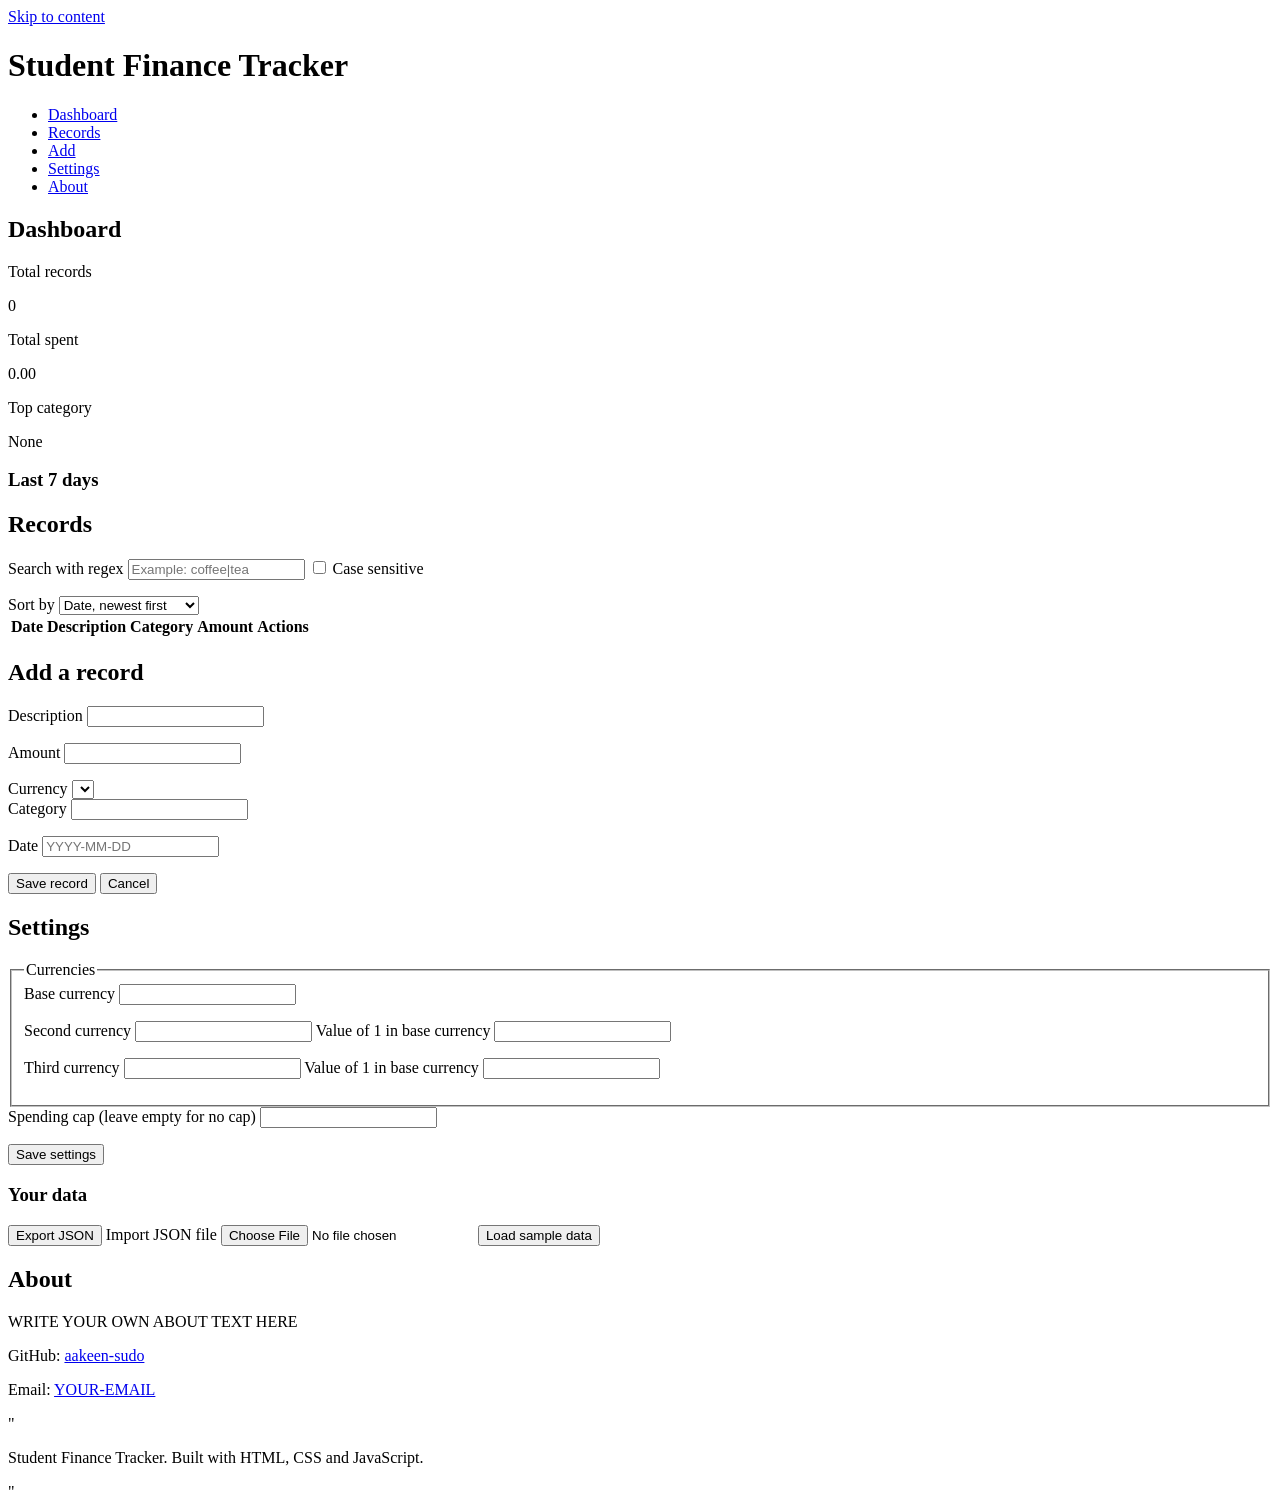
==== index.html @ 0481db0c "feat: add semantic HTML structure" ====
<!DOCTYPE html>
<html lang=""en">
<head>
    <meta charset="UTF-8">
    <meta name="viewport" content="width=device-width, initial-scale=1">
    <title>Student Finance Tracker</title>
    <link rel="stylesheet" href="styles/main.css">
    <script type="module" src="scripts/main.js"></script>
</head>
<body>
    <a class="skip-link" href="#main">Skip to content</a>
    
    <header class="site-header">
        <h1>Student Finance Tracker</h1>
        <nav aria-label="Main">
            <ul class="nav-list">
                <li><a href="#view-dashboard">Dashboard</a></li>
                <li><a href="#view-records">Records</a></li>
                <li><a href="#view-form">Add</a></li>
                <li><a href="#view-settings">Settings</a></li>
                <li><a href="#view-about">About</a></li>
            </ul>
        </nav>
    </header>
    
    <main id="main">
        <section id="view-dashboard" aria-labelledby="dashboard-title">
            <h2 id="dashboard-title">Dashboard</h2>
            
            <div class="stats-grid">
                <div class="stat-card">
                    <p class="stat-label">Total records</p>
                    <p class="stat-value" id="stat-count">0</p>
                </div>
                <div class="stat-card">
                    <p class="stat-label">Total spent</p>
                    <p class="stat-value" id="stat-total">0.00</p>
                </div>
                <div class="stat-card">
                    <p class="stat-label">Top category</p>
                    <p class="stat-value" id="stat-top">None</p>
                </div>
            </div>
            
            <h3>Last 7 days</h3>
            <div class="chart" id="chart"></div>
            
            <p id="cap-message" class="cap-message" aria-live="polite"></p>
        </section>
        <section id=""view-records" aria-labelledby="records-title">
            <h2 id="records-title">Records</h2>
            
            <div class="search-bar">
                <label for="search-input">Search with regex</label>
                <input type="text" id="search-input" placeholder="Example: coffee|tea">
                <label class="checkbox">
                    <input type="checkbox" id="case-toggle">
                    Case sensitive
                </label>
                <p id="search-error" class="error" role="status"></p>
            </div>
            
            <div class="sort-bar">
                <label for="sort-select">Sort by</label>
                <select id="sort-select">
                    <option value="date-desc">Date, newest first</option>
                    <option value="date-asc">Date, oldest first</option>
                    <option value="desc-asc">Description, A to Z</option>
                    <option value="desc-desc">Description, Z to A</option>
                    <option value="amount-desc">Amount, high to low</option>
                    <option value="amount-asc">Amount, low to high</option>
                </select>
            </div>
            
            <table class="records-table">
                <thead>
                    <tr>
                        <th scope="col">Date</th>
                        <th scope="col">Description</th>
                        <th scope="col">Category</th>
                        <th scope="col">Amount</th>
                        <th scope="col">Actions</th>
                    </tr>
                </thead>
                <tbody id="records-body"></tbody>
            </table>
            
            <p id="empty-message" class="empty" hidden>No records yet. Use the Add link to create one.</p>
        </section>
        <section id=""view-form" aria-labelledby="form-title">
            <h2 id="form-title">Add a record</h2>
            
            <form id="record-form" novalidate>
                <input type="hidden" id="record-id">
                
                <div class="field">
                    <label for="description">Description</label>
                    <input type="text" id="description" aria-describedby="description-error">
                    <p id="description-error" class="error" role="status"></p>
                </div>
                
                <div class="field">
                    <label for="amount">Amount</label>
                    <input type="text" id="amount" inputmode="decimal" aria-describedby="amount-error">
                    <p id="amount-error" class="error" role="status"></p>
                </div>
                
                <div class="field">
                    <label for="currency">Currency</label>
                    <select id="currency"></select>
                </div>
                
                <div class="field">
                    <label for="category">Category</label>
                    <input type="text" id="category" list="category-list" aria-describedby="category-error">
                    <datalist id="category-list">
                        <option value="Food">
                            <option value="Books">
                                <option value="Transport">
                                    <option value="Entertainment">
                                        <option value="Fees">
                                            <option value="Other">
                                            </datalist>
                                            <p id="category-error" class="error" role="status"></p>
                                        </div>
                                        
                                        <div class="field">
                                            <label for="date">Date</label>
                                            <input type="text" id="date" placeholder="YYYY-MM-DD" aria-describedby="date-error">
                                            <p id="date-error" class="error" role="status"></p>
                                        </div>
                                        
                                        <div class="form-buttons">
                                            <button type="submit" id="save-button">Save record</button>
                                            <button type="button" id="cancel-button">Cancel</button>
                                        </div>
                                        
                                        <p id="form-status" class="status" role="status"></p>
                                    </form>
                                </section>
                                <section id=""view-settings" aria-labelledby="settings-title">
                                    <h2 id="settings-title">Settings</h2>
                                    
                                    <form id="settings-form" novalidate>
                                        <fieldset>
                                            <legend>Currencies</legend>
                                            
                                            <div class="field">
                                                <label for="base-code">Base currency</label>
                                                <input type="text" id="base-code" maxlength="3" aria-describedby="base-error">
                                                <p id="base-error" class="error" role="status"></p>
                                            </div>
                                            
                                            <div class="field">
                                                <label for="other1-code">Second currency</label>
                                                <input type="text" id="other1-code" maxlength="3">
                                                <label for="other1-rate">Value of 1 in base currency</label>
                                                <input type="text" id="other1-rate" inputmode="decimal" aria-describedby="other1-error">
                                                <p id="other1-error" class="error" role="status"></p>
                                            </div>
                                            
                                            <div class="field">
                                                <label for="other2-code">Third currency</label>
                                                <input type="text" id="other2-code" maxlength="3">
                                                <label for="other2-rate">Value of 1 in base currency</label>
                                                <input type="text" id="other2-rate" inputmode="decimal" aria-describedby="other2-error">
                                                <p id="other2-error" class="error" role="status"></p>
                                            </div>
                                        </fieldset>
                                        
                                        <div class="field">
                                            <label for="cap">Spending cap (leave empty for no cap)</label>
                                            <input type="text" id="cap" inputmode="decimal" aria-describedby="cap-error">
                                            <p id="cap-error" class="error" role="status"></p>
                                        </div>
                                        
                                        <button type="submit">Save settings</button>
                                        <p id="settings-status" class="status" role="status"></p>
                                    </form>
                                    
                                    <h3>Your data</h3>
                                    <div class="data-buttons">
                                        <button type="button" id="export-button">Export JSON</button>
                                        <label for="import-file">Import JSON file</label>
                                        <input type="file" id="import-file" accept=".json">
                                        <button type="button" id="seed-button">Load sample data</button>
                                    </div>
                                    <p id="data-status" class="status" role="status"></p>
                                </section>
                                
                                <section id="view-about" aria-labelledby="about-title">
                                    <h2 id="about-title">About</h2>
                                    <p>WRITE YOUR OWN ABOUT TEXT HERE</p>
                                    <p>GitHub: <a href="https://github.com/aakeen-sudo">aakeen-sudo</a></p>
                                    <p>Email: <a href="mailto:YOUR-EMAIL">YOUR-EMAIL</a></p>
                                </section>"
  </main>
  <footer class=""site-footer">
    <p>Student Finance Tracker. Built with HTML, CSS and JavaScript.</p>
  </footer>"
</body>
</html>
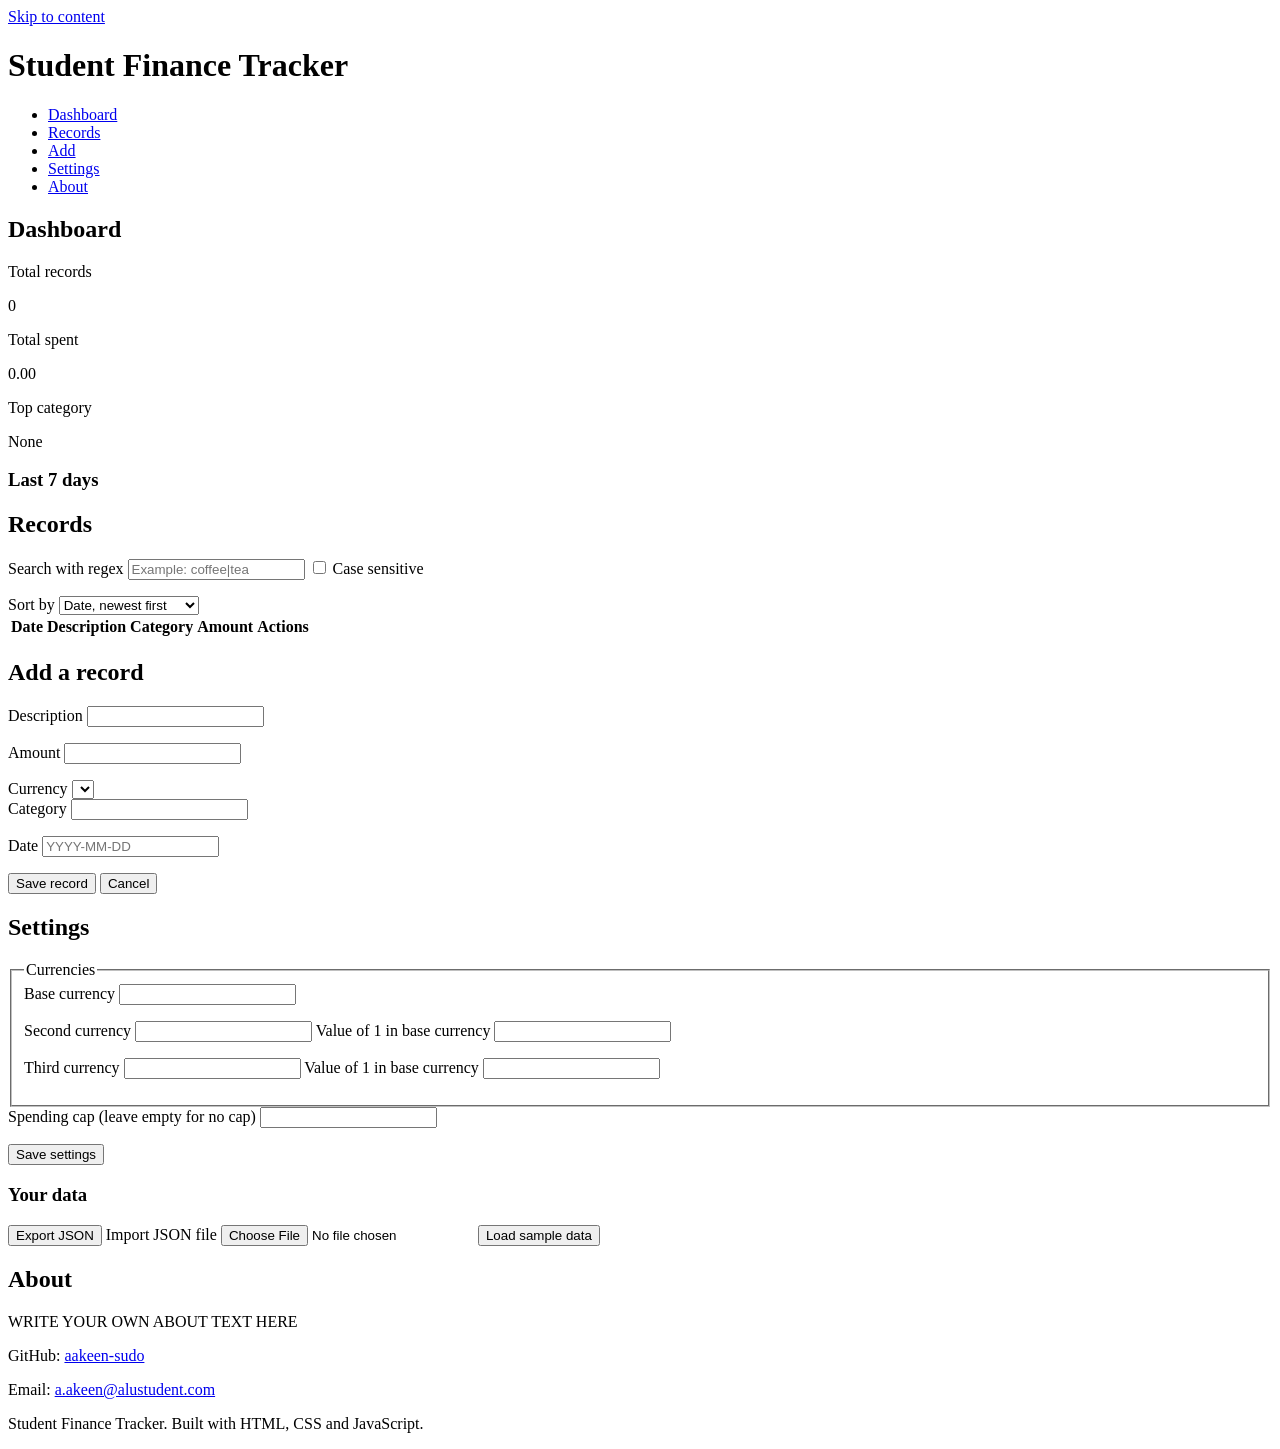
==== commit e58ddb91: "style: add mobile-first CSS" ====
--- a/index.html
+++ b/index.html
@@ -192,11 +192,11 @@
                                     <h2 id="about-title">About</h2>
                                     <p>WRITE YOUR OWN ABOUT TEXT HERE</p>
                                     <p>GitHub: <a href="https://github.com/aakeen-sudo">aakeen-sudo</a></p>
-                                    <p>Email: <a href="mailto:YOUR-EMAIL">YOUR-EMAIL</a></p>
-                                </section>"
+                                    <p>Email: <a href="mailto:a.akeen@alustudent.com">a.akeen@alustudent.com</a></p>
+                                </section>
   </main>
-  <footer class=""site-footer">
+  <footer class="site-footer">
     <p>Student Finance Tracker. Built with HTML, CSS and JavaScript.</p>
-  </footer>"
+  </footer>
 </body>
 </html>
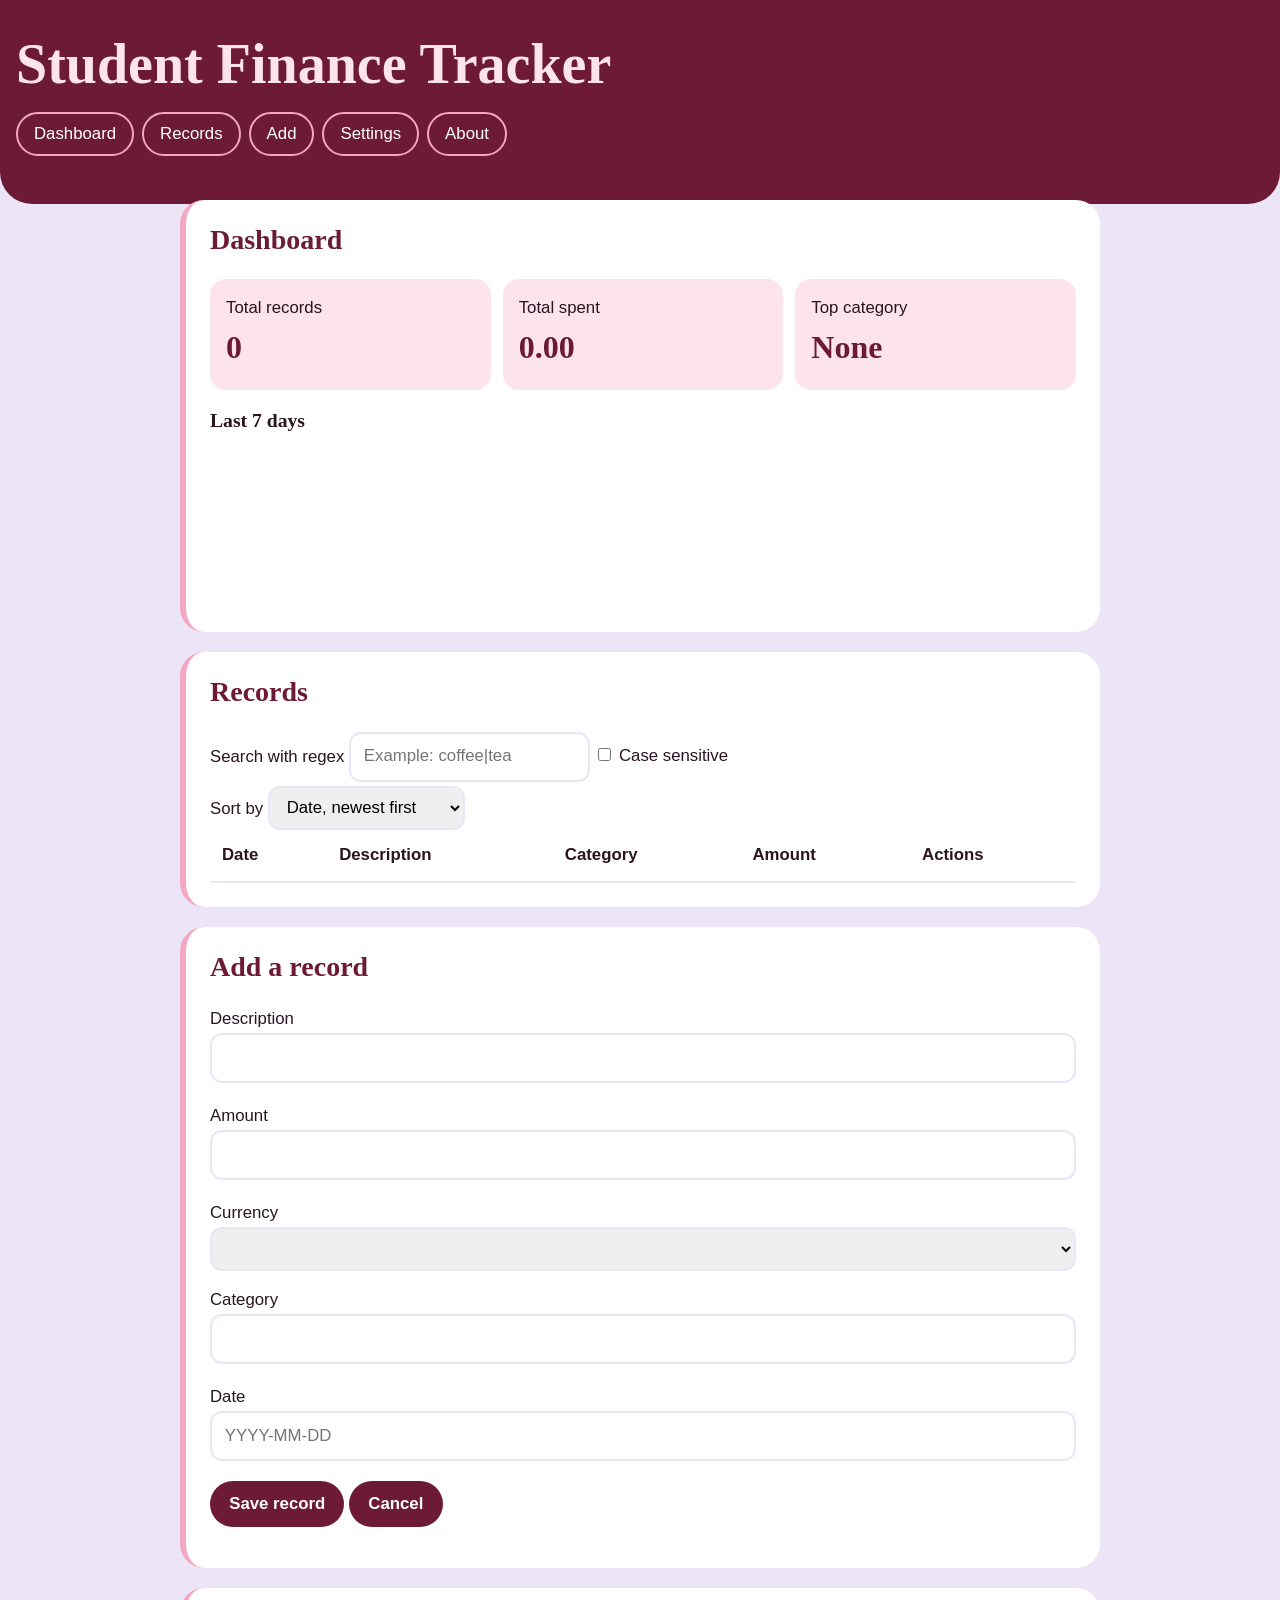
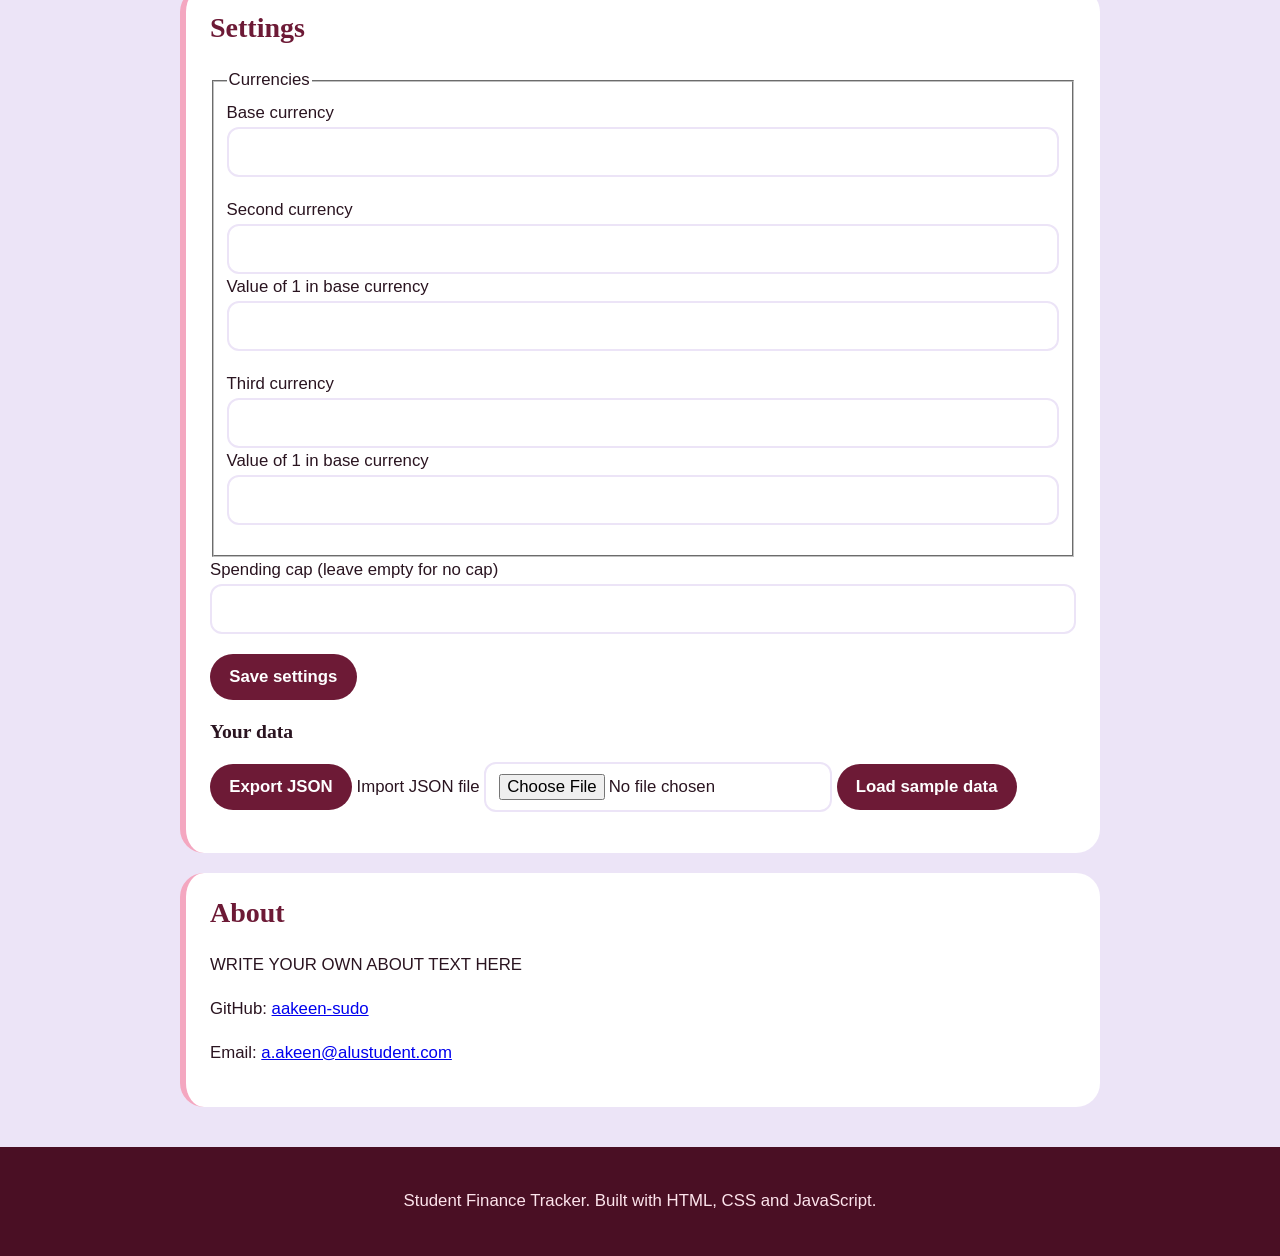
==== commit c7b6bc15: "feat: add main app logic and events" ====
--- a/index.html
+++ b/index.html
@@ -26,7 +26,6 @@
     <main id="main">
         <section id="view-dashboard" aria-labelledby="dashboard-title">
             <h2 id="dashboard-title">Dashboard</h2>
-            
             <div class="stats-grid">
                 <div class="stat-card">
                     <p class="stat-label">Total records</p>
@@ -41,15 +40,13 @@
                     <p class="stat-value" id="stat-top">None</p>
                 </div>
             </div>
-            
             <h3>Last 7 days</h3>
             <div class="chart" id="chart"></div>
-            
             <p id="cap-message" class="cap-message" aria-live="polite"></p>
         </section>
-        <section id=""view-records" aria-labelledby="records-title">
+        
+        <section id="view-records" aria-labelledby="records-title">
             <h2 id="records-title">Records</h2>
-            
             <div class="search-bar">
                 <label for="search-input">Search with regex</label>
                 <input type="text" id="search-input" placeholder="Example: coffee|tea">
@@ -59,7 +56,6 @@
                 </label>
                 <p id="search-error" class="error" role="status"></p>
             </div>
-            
             <div class="sort-bar">
                 <label for="sort-select">Sort by</label>
                 <select id="sort-select">
@@ -71,7 +67,6 @@
                     <option value="amount-asc">Amount, low to high</option>
                 </select>
             </div>
-            
             <table class="records-table">
                 <thead>
                     <tr>
@@ -84,32 +79,27 @@
                 </thead>
                 <tbody id="records-body"></tbody>
             </table>
-            
             <p id="empty-message" class="empty" hidden>No records yet. Use the Add link to create one.</p>
         </section>
-        <section id=""view-form" aria-labelledby="form-title">
+        
+        <section id="view-form" aria-labelledby="form-title">
             <h2 id="form-title">Add a record</h2>
-            
             <form id="record-form" novalidate>
                 <input type="hidden" id="record-id">
-                
                 <div class="field">
                     <label for="description">Description</label>
                     <input type="text" id="description" aria-describedby="description-error">
                     <p id="description-error" class="error" role="status"></p>
                 </div>
-                
                 <div class="field">
                     <label for="amount">Amount</label>
                     <input type="text" id="amount" inputmode="decimal" aria-describedby="amount-error">
                     <p id="amount-error" class="error" role="status"></p>
                 </div>
-                
                 <div class="field">
                     <label for="currency">Currency</label>
                     <select id="currency"></select>
                 </div>
-                
                 <div class="field">
                     <label for="category">Category</label>
                     <input type="text" id="category" list="category-list" aria-describedby="category-error">
@@ -123,34 +113,29 @@
                                             </datalist>
                                             <p id="category-error" class="error" role="status"></p>
                                         </div>
-                                        
                                         <div class="field">
                                             <label for="date">Date</label>
                                             <input type="text" id="date" placeholder="YYYY-MM-DD" aria-describedby="date-error">
                                             <p id="date-error" class="error" role="status"></p>
                                         </div>
-                                        
                                         <div class="form-buttons">
                                             <button type="submit" id="save-button">Save record</button>
                                             <button type="button" id="cancel-button">Cancel</button>
                                         </div>
-                                        
                                         <p id="form-status" class="status" role="status"></p>
                                     </form>
                                 </section>
-                                <section id=""view-settings" aria-labelledby="settings-title">
+                                
+                                <section id="view-settings" aria-labelledby="settings-title">
                                     <h2 id="settings-title">Settings</h2>
-                                    
                                     <form id="settings-form" novalidate>
                                         <fieldset>
                                             <legend>Currencies</legend>
-                                            
                                             <div class="field">
                                                 <label for="base-code">Base currency</label>
                                                 <input type="text" id="base-code" maxlength="3" aria-describedby="base-error">
                                                 <p id="base-error" class="error" role="status"></p>
                                             </div>
-                                            
                                             <div class="field">
                                                 <label for="other1-code">Second currency</label>
                                                 <input type="text" id="other1-code" maxlength="3">
@@ -158,7 +143,6 @@
                                                 <input type="text" id="other1-rate" inputmode="decimal" aria-describedby="other1-error">
                                                 <p id="other1-error" class="error" role="status"></p>
                                             </div>
-                                            
                                             <div class="field">
                                                 <label for="other2-code">Third currency</label>
                                                 <input type="text" id="other2-code" maxlength="3">
@@ -167,17 +151,14 @@
                                                 <p id="other2-error" class="error" role="status"></p>
                                             </div>
                                         </fieldset>
-                                        
                                         <div class="field">
                                             <label for="cap">Spending cap (leave empty for no cap)</label>
                                             <input type="text" id="cap" inputmode="decimal" aria-describedby="cap-error">
                                             <p id="cap-error" class="error" role="status"></p>
                                         </div>
-                                        
                                         <button type="submit">Save settings</button>
                                         <p id="settings-status" class="status" role="status"></p>
                                     </form>
-                                    
                                     <h3>Your data</h3>
                                     <div class="data-buttons">
                                         <button type="button" id="export-button">Export JSON</button>
@@ -194,9 +175,10 @@
                                     <p>GitHub: <a href="https://github.com/aakeen-sudo">aakeen-sudo</a></p>
                                     <p>Email: <a href="mailto:a.akeen@alustudent.com">a.akeen@alustudent.com</a></p>
                                 </section>
-  </main>
-  <footer class="site-footer">
-    <p>Student Finance Tracker. Built with HTML, CSS and JavaScript.</p>
-  </footer>
-</body>
-</html>+                            </main>
+                            
+                            <footer class="site-footer">
+                                <p>Student Finance Tracker. Built with HTML, CSS and JavaScript.</p>
+                            </footer>
+                        </body>
+                        </html>
--- a/styles/main.css
+++ b/styles/main.css
@@ -0,0 +1,267 @@
+@import url("https://fonts.googleapis.com/css2?family=Fraunces:opsz,wght@9..144,600;9..144,800&family=Outfit:wght@400;600&display=swap");
+
+:root {
+  --burgundy: #6d1a36;
+  --wine: #4a0f24;
+  --pink: #f4a7c0;
+  --blush: #fde4ec;
+  --lavender: #ece4f7;
+  --white: #ffffff;
+  --text: #2a1420;
+  --error: #b00020;
+}
+
+* {
+  box-sizing: border-box;
+}
+
+body {
+  margin: 0;
+  font-family: "Outfit", sans-serif;
+  font-size: 1.05rem;
+  line-height: 1.6;
+  color: var(--text);
+  background: var(--lavender);
+}
+
+h1,
+h2,
+h3 {
+  font-family: "Fraunces", serif;
+  line-height: 1.15;
+}
+
+.skip-link {
+  position: absolute;
+  left: -999px;
+}
+
+.skip-link:focus {
+  left: 1rem;
+  top: 1rem;
+  z-index: 10;
+  background: var(--white);
+  padding: 0.5rem 1rem;
+  border-radius: 999px;
+}
+
+:focus-visible {
+  outline: 3px solid var(--burgundy);
+  outline-offset: 2px;
+  box-shadow: 0 0 0 6px var(--pink);
+}
+
+.site-header {
+  background: var(--burgundy);
+  color: var(--white);
+  padding: 2rem 1rem 3rem;
+  border-radius: 0 0 2rem 2rem;
+}
+
+.site-header h1 {
+  font-size: clamp(2rem, 7vw, 3.5rem);
+  font-weight: 800;
+  color: var(--blush);
+  margin: 0 0 1rem;
+}
+
+.nav-list {
+  display: flex;
+  flex-wrap: wrap;
+  gap: 0.5rem;
+  list-style: none;
+  margin: 0;
+  padding: 0;
+}
+
+.nav-list a {
+  display: block;
+  color: var(--white);
+  text-decoration: none;
+  padding: 0.4rem 1rem;
+  border: 2px solid var(--pink);
+  border-radius: 999px;
+  transition: background 0.2s, color 0.2s;
+}
+
+.nav-list a:hover {
+  background: var(--pink);
+  color: var(--wine);
+}
+
+main {
+  padding: 1rem;
+  margin-top: -1.5rem;
+}
+
+section {
+  background: var(--white);
+  border-left: 6px solid var(--pink);
+  border-radius: 1.5rem;
+  padding: 1.5rem;
+  margin-bottom: 1.25rem;
+}
+
+h2 {
+  font-size: 1.75rem;
+  color: var(--burgundy);
+  margin-top: 0;
+}
+
+.site-footer {
+  background: var(--wine);
+  color: var(--blush);
+  text-align: center;
+  padding: 1.5rem;
+}
+
+.stats-grid {
+  display: flex;
+  flex-direction: column;
+  gap: 0.75rem;
+}
+
+.stat-card {
+  background: var(--blush);
+  border-radius: 1rem;
+  padding: 1rem;
+}
+
+.stat-label {
+  margin: 0;
+}
+
+.stat-value {
+  margin: 0;
+  font-family: "Fraunces", serif;
+  font-size: 2rem;
+  font-weight: 800;
+  color: var(--burgundy);
+}
+
+.chart {
+  display: flex;
+  align-items: flex-end;
+  gap: 0.5rem;
+  height: 140px;
+}
+
+.bar {
+  flex: 1;
+  background: var(--burgundy);
+  border-radius: 0.5rem 0.5rem 0 0;
+  transition: height 0.5s ease;
+}
+
+.cap-message.over {
+  color: var(--error);
+  font-weight: 600;
+}
+
+.field {
+  display: flex;
+  flex-direction: column;
+  margin-bottom: 1rem;
+}
+
+input,
+select {
+    font: inherit;
+    padding: 0.6rem 0.8rem;
+    border: 2px solid var(--lavender);
+    border-radius: 0.75rem;
+}
+
+button {
+  font: inherit;
+  font-weight: 600;
+  padding: 0.6rem 1.2rem;
+  background: var(--burgundy);
+  color: var(--white);
+  border: none;
+  border-radius: 999px;
+  cursor: pointer;
+  transition: background 0.2s;
+}
+
+button:hover {
+  background: var(--wine);
+}
+
+.error {
+  color: var(--error);
+  margin: 0.25rem 0 0;
+}
+
+mark {
+  background: var(--pink);
+  color: var(--wine);
+  border-radius: 0.25rem;
+}
+
+.records-table thead {
+  display: none;
+}
+
+.records-table tr {
+  display: block;
+  border: 2px solid var(--lavender);
+  border-radius: 1rem;
+  padding: 0.75rem;
+  margin-bottom: 0.75rem;
+}
+
+.records-table td {
+  display: block;
+}
+
+@media (prefers-reduced-motion: reduce) {
+  * {
+    transition: none;
+  }
+}
+
+@media (min-width: 360px) {
+  main {
+    padding: 1.25rem;
+  }
+}
+
+@media (min-width: 768px) {
+  .stats-grid {
+    flex-direction: row;
+  }
+
+  .stat-card {
+    flex: 1;
+  }
+
+  .records-table {
+    width: 100%;
+    border-collapse: collapse;
+  }
+
+  .records-table thead {
+    display: table-header-group;
+  }
+
+  .records-table tr {
+    display: table-row;
+    border: none;
+  }
+
+ .records-table th,
+ .records-table td {
+    display: table-cell;
+    padding: 0.75rem;
+    text-align: left;
+    border-bottom: 2px solid var(--lavender);
+ }
+}
+
+@media (min-width: 1024px) {
+  main {
+    max-width: 960px;
+    margin: -1.5rem auto 0;
+  }
+}
